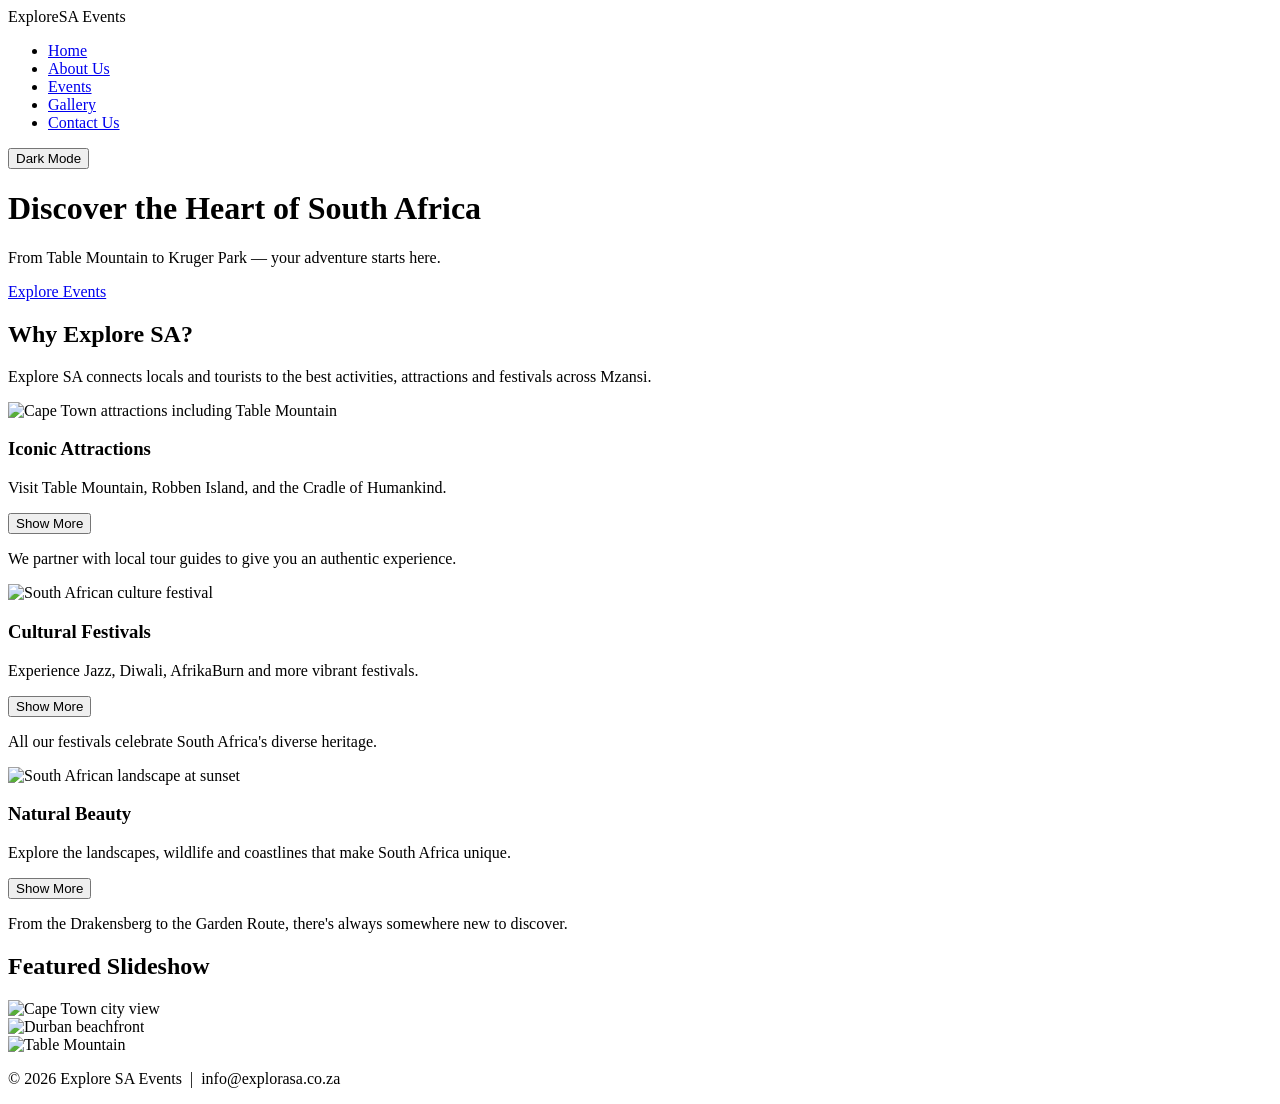
==== index.html @ bfb9ab75 "Added the missing index.html file" ====
<!DOCTYPE html>
<html lang="en">
<head>
  <meta charset="UTF-8">
  <meta name="viewport" content="width=device-width, initial-scale=1.0">
  <title>Home - Explore SA Events</title>
  <link rel="stylesheet" href="css/style.css">
</head>
<body id="home">

  <header class="site-header">
    <div class="container nav-flex">
      <div class="logo">Explore<span>SA</span> Events</div>
      <nav aria-label="Main navigation">
        <ul>
          <li><a href="index.html" class="active">Home</a></li>
          <li><a href="about.html">About Us</a></li>
          <li><a href="events.html">Events</a></li>
          <li><a href="gallery.html">Gallery</a></li>
          <li><a href="contact.html">Contact Us</a></li>
        </ul>
      </nav>
      <button id="darkModeToggle" class="btn btn-dark-toggle" type="button">Dark Mode</button>
    </div>
  </header>

  <div class="hero">
    <div class="container">
      <h1>Discover the Heart of South Africa</h1>
      <p>From Table Mountain to Kruger Park &mdash; your adventure starts here.</p>
      <a href="events.html" class="btn btn-primary">Explore Events</a>
    </div>
  </div>

  <main>
    <section class="section">
      <div class="container">
        <h2>Why Explore SA?</h2>
        <p>Explore SA connects locals and tourists to the best activities, attractions and festivals across Mzansi.</p>

        <div class="card-grid">
          <article class="card">
            <img src="https://images.unsplash.com/photo-1516026672322-bc52d61a55e5?q=80&w=600" alt="Cape Town attractions including Table Mountain">
            <div class="card-body">
              <h3>Iconic Attractions</h3>
              <p>Visit Table Mountain, Robben Island, and the Cradle of Humankind.</p>
              <button class="btn toggleBtn" data-target="info1" type="button">Show More</button>
              <p id="info1" class="hidden">We partner with local tour guides to give you an authentic experience.</p>
            </div>
          </article>

          <article class="card">
            <img src="https://images.unsplash.com/photo-1523805009345-7448845a9e53?q=80&w=600" alt="South African culture festival">
            <div class="card-body">
              <h3>Cultural Festivals</h3>
              <p>Experience Jazz, Diwali, AfrikaBurn and more vibrant festivals.</p>
              <button class="btn toggleBtn" data-target="info2" type="button">Show More</button>
              <p id="info2" class="hidden">All our festivals celebrate South Africa's diverse heritage.</p>
            </div>
          </article>

          <article class="card">
            <img src="https://images.unsplash.com/photo-1484318571209-661cf29a69c3?q=80&w=600" alt="South African landscape at sunset">
            <div class="card-body">
              <h3>Natural Beauty</h3>
              <p>Explore the landscapes, wildlife and coastlines that make South Africa unique.</p>
              <button class="btn toggleBtn" data-target="info3" type="button">Show More</button>
              <p id="info3" class="hidden">From the Drakensberg to the Garden Route, there's always somewhere new to discover.</p>
            </div>
          </article>
        </div>
      </div>
    </section>

    <section class="section section-alt">
      <div class="container">
        <h2>Featured Slideshow</h2>
        <div class="slideshow" id="slideshow">
          <div class="slide"><img src="https://images.unsplash.com/photo-1576485290814-1c72c0e5d217?q=80&w=800" alt="Cape Town city view"></div>
          <div class="slide"><img src="https://images.unsplash.com/photo-1504609773096-104ff2c73ba4?q=80&w=800" alt="Durban beachfront"></div>
          <div class="slide"><img src="https://images.unsplash.com/photo-1516026672322-bc52d61a55e5?q=80&w=800" alt="Table Mountain"></div>
        </div>
      </div>
    </section>
  </main>

  <footer class="site-footer">
    <div class="container">
      <p>&copy; 2026 Explore SA Events &nbsp;|&nbsp; info@explorasa.co.za</p>
      <p id="dateTime"></p>
    </div>
  </footer>

  <script src="js/script.js"></script>
</body>
</html>
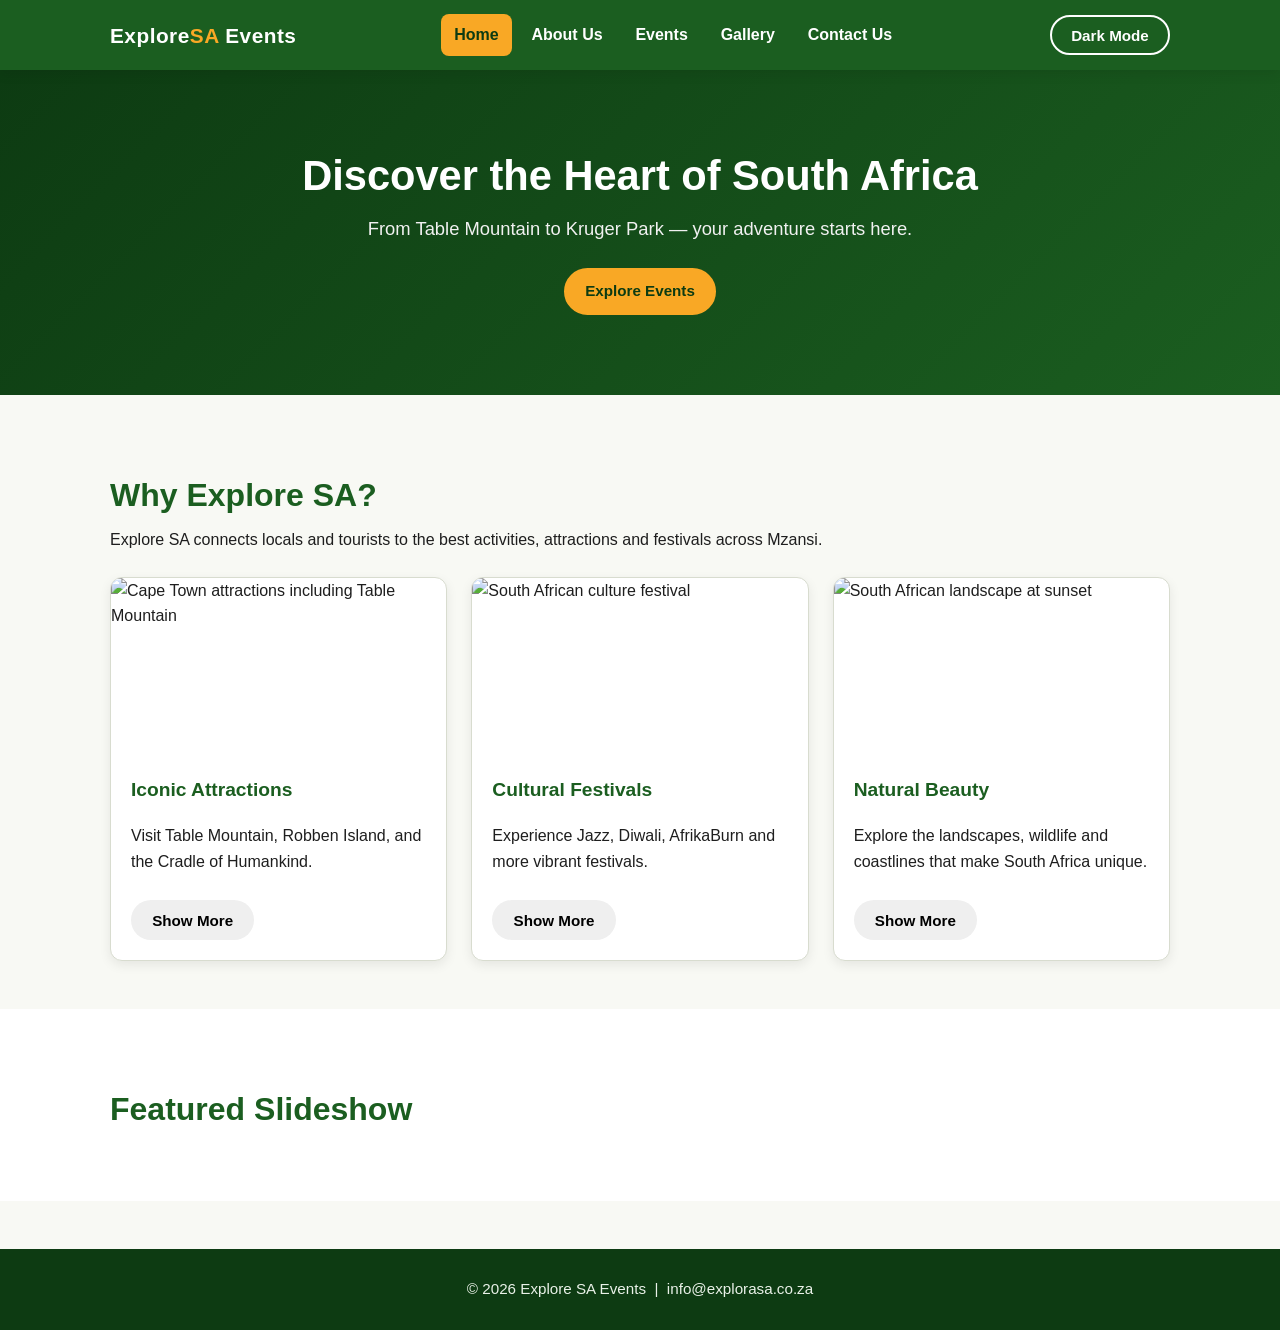
==== commit b5af8a7a: "Finished styles.css file and made a few adjustments to the html files regarding the pictures" ====
--- a/index.html
+++ b/index.html
@@ -40,7 +40,7 @@
 
         <div class="card-grid">
           <article class="card">
-            <img src="https://images.unsplash.com/photo-1516026672322-bc52d61a55e5?q=80&w=600" alt="Cape Town attractions including Table Mountain">
+            <img src="https://images.unsplash.com/photo-1580060839134-75a5edca2e99?ixlib=rb-4.0.3&auto=format&fit=crop&w=600&q=80"" alt="Cape Town attractions including Table Mountain">
             <div class="card-body">
               <h3>Iconic Attractions</h3>
               <p>Visit Table Mountain, Robben Island, and the Cradle of Humankind.</p>
@@ -78,7 +78,7 @@
         <div class="slideshow" id="slideshow">
           <div class="slide"><img src="https://images.unsplash.com/photo-1576485290814-1c72c0e5d217?q=80&w=800" alt="Cape Town city view"></div>
           <div class="slide"><img src="https://images.unsplash.com/photo-1504609773096-104ff2c73ba4?q=80&w=800" alt="Durban beachfront"></div>
-          <div class="slide"><img src="https://images.unsplash.com/photo-1516026672322-bc52d61a55e5?q=80&w=800" alt="Table Mountain"></div>
+          <div class="slide"><img src="https://images.unsplash.com/photo-1580060839134-75a5edca2e99?ixlib=rb-4.0.3&auto=format&fit=crop&w=800&q=80" alt="Table Mountain"></div>
         </div>
       </div>
     </section>
--- a/css/style.css
+++ b/css/style.css
@@ -0,0 +1,411 @@
+
+/* ---------- CSS Variables ---------- */
+:root {
+  --color-primary: #1b5e20;
+  --color-primary-dark: #0d3b12;
+  --color-accent: #f9a825;
+  --color-accent-dark: #c17900;
+  --color-bg: #f8f9f4;
+  --color-surface: #ffffff;
+  --color-text: #1e1e1e;
+  --color-text-muted: #555;
+  --color-border: #d8dccf;
+  --color-error: #c62828;
+  --color-success: #2e7d32;
+  --radius: 12px;
+  --shadow: 0 4px 12px rgba(0,0,0,0.08);
+  --font-body: Calibri, "Segoe UI", Arial, sans-serif;
+  --max-width: 1100px;
+}
+
+/* ---------- Dark mode ---------- */
+body.dark-mode {
+  --color-bg: #121712;
+  --color-surface: #1e241e;
+  --color-text: #eef2ea;
+  --color-text-muted: #b9c0b3;
+  --color-border: #3a423a;
+  --color-primary: #4caf50;
+  --color-primary-dark: #2e7d32;
+}
+
+/* ---------- Reset / Base ---------- */
+* { box-sizing: border-box; margin: 0; padding: 0; }
+html { scroll-behavior: smooth; }
+body {
+  font-family: var(--font-body);
+  font-size: 16px;
+  line-height: 1.6;
+  color: var(--color-text);
+  background-color: var(--color-bg);
+  transition: background-color 0.3s, color 0.3s;
+}
+
+.container {
+  width: 100%;
+  max-width: var(--max-width);
+  margin: 0 auto;
+  padding: 0 1.25rem;
+}
+
+h1, h2, h3 {
+  color: var(--color-primary);
+  line-height: 1.25;
+  margin-bottom: 0.75rem;
+}
+h1 { font-size: clamp(1.8rem, 4vw, 2.6rem); }
+h2 { font-size: clamp(1.4rem, 3vw, 2rem); margin-top: 2rem; }
+h3 { font-size: 1.2rem; }
+p { margin-bottom: 1rem; }
+a { color: var(--color-primary); text-decoration: none; }
+a:hover, a:focus { color: var(--color-accent-dark); text-decoration: underline; }
+img { max-width: 100%; display: block; }
+
+/* ---------- Header / Navigation ---------- */
+.site-header {
+  background-color: var(--color-primary);
+  color: #fff;
+  box-shadow: var(--shadow);
+  position: sticky;
+  top: 0;
+  z-index: 100;
+}
+
+.nav-flex {
+  display: flex;
+  align-items: center;
+  justify-content: space-between;
+  gap: 1rem;
+  padding: 0.9rem 1.25rem;
+  flex-wrap: wrap;
+}
+
+.logo {
+  font-size: 1.3rem;
+  font-weight: 700;
+  color: #fff;
+  letter-spacing: 0.5px;
+}
+.logo span { color: var(--color-accent); }
+
+.site-header nav ul {
+  list-style: none;
+  display: flex;
+  gap: 0.35rem;
+  flex-wrap: wrap;
+}
+.site-header nav a {
+  display: inline-block;
+  padding: 0.5rem 0.85rem;
+  color: #fff;
+  border-radius: 8px;
+  font-weight: 600;
+  transition: background-color 0.25s, color 0.25s;
+}
+.site-header nav a:hover,
+.site-header nav a:focus {
+  background-color: var(--color-accent);
+  color: var(--color-primary-dark);
+  text-decoration: none;
+}
+.site-header nav a.active {
+  background-color: var(--color-accent);
+  color: var(--color-primary-dark);
+}
+
+/* ---------- Buttons ---------- */
+.btn {
+  display: inline-block;
+  padding: 0.6rem 1.2rem;
+  border: 2px solid transparent;
+  border-radius: 999px;
+  font-family: inherit;
+  font-size: 0.95rem;
+  font-weight: 700;
+  cursor: pointer;
+  transition: transform 0.15s, background-color 0.25s, color 0.25s, border-color 0.25s;
+}
+.btn:hover { transform: translateY(-2px); }
+.btn:active { transform: translateY(0); }
+
+.btn-primary {
+  background-color: var(--color-accent);
+  color: var(--color-primary-dark);
+  border-color: var(--color-accent);
+}
+.btn-primary:hover { background-color: var(--color-accent-dark); border-color: var(--color-accent-dark); }
+
+.btn-dark-toggle {
+  background-color: transparent;
+  color: #fff;
+  border-color: #fff;
+}
+.btn-dark-toggle:hover { background-color: #fff; color: var(--color-primary); }
+
+/* ---------- Hero ---------- */
+.hero {
+  background: linear-gradient(135deg, var(--color-primary-dark), var(--color-primary)),
+              url("https://images.unsplash.com/photo-1580060839134-75a5edca2e99?ixlib=rb-4.0.3&auto=format&fit=crop&w=1600&q=80") center/cover;
+  background-blend-mode: multiply;
+  color: #fff;
+  padding: 5rem 0;
+  text-align: center;
+}
+.hero h1 { color: #fff; }
+.hero p { font-size: 1.15rem; color: #f1f1f1; margin-bottom: 1.5rem; }
+.hero .btn-primary { background-color: var(--color-accent); color: var(--color-primary-dark); }
+
+/* ---------- Sections ---------- */
+.section { padding: 3rem 0; }
+.section-alt { background-color: var(--color-surface); }
+
+/* ---------- Cards ---------- */
+.card-grid {
+  display: grid;
+  grid-template-columns: repeat(auto-fit, minmax(260px, 1fr));
+  gap: 1.5rem;
+  margin-top: 1.5rem;
+}
+.card {
+  background-color: var(--color-surface);
+  border: 1px solid var(--color-border);
+  border-radius: var(--radius);
+  overflow: hidden;
+  box-shadow: var(--shadow);
+  display: flex;
+  flex-direction: column;
+  transition: transform 0.2s, box-shadow 0.2s;
+}
+.card:hover { transform: translateY(-4px); box-shadow: 0 8px 20px rgba(0,0,0,0.12); }
+.card img { width: 100%; height: 180px; object-fit: cover; }
+.card-body { padding: 1.25rem; display: flex; flex-direction: column; gap: 0.6rem; }
+.card-body .btn { align-self: flex-start; margin-top: auto; }
+.hidden { display: none; }
+
+/* ---------- Slideshow ---------- */
+.slideshow {
+  position: relative;
+  max-width: 800px;
+  margin: 1.5rem auto 0;
+  border-radius: var(--radius);
+  overflow: hidden;
+  box-shadow: var(--shadow);
+}
+.slideshow .slide { display: none; }
+.slideshow .slide.active { display: block; }
+.slideshow img { width: 100%; height: 380px; object-fit: cover; }
+
+/* ---------- Events table ---------- */
+.table-wrapper { overflow-x: auto; margin: 1.5rem 0; }
+.events-table {
+  width: 100%;
+  border-collapse: collapse;
+  background-color: var(--color-surface);
+  border: 1px solid var(--color-border);
+  border-radius: var(--radius);
+  overflow: hidden;
+  box-shadow: var(--shadow);
+}
+.events-table caption {
+  caption-side: top;
+  font-weight: 700;
+  padding: 0.75rem;
+  color: var(--color-text-muted);
+  font-size: 0.95rem;
+}
+.events-table th, .events-table td {
+  padding: 0.85rem 1rem;
+  text-align: left;
+  border-bottom: 1px solid var(--color-border);
+}
+.events-table thead th {
+  background-color: var(--color-primary);
+  color: #fff;
+  font-weight: 700;
+  letter-spacing: 0.3px;
+}
+.events-table tbody tr:nth-child(even) { background-color: rgba(27, 94, 32, 0.05); }
+.events-table tbody tr:hover { background-color: rgba(249, 168, 37, 0.15); }
+
+/* ---------- Calculator ---------- */
+.calc-box {
+  background-color: var(--color-surface);
+  border: 1px solid var(--color-border);
+  border-left: 6px solid var(--color-accent);
+  border-radius: var(--radius);
+  padding: 1.5rem;
+  margin: 2rem 0;
+  box-shadow: var(--shadow);
+  display: grid;
+  gap: 0.75rem;
+  max-width: 480px;
+}
+.calc-box label { font-weight: 600; }
+.calc-box input,
+.calc-box select {
+  width: 100%;
+  padding: 0.65rem 0.8rem;
+  border: 1px solid var(--color-border);
+  border-radius: 8px;
+  font-family: inherit;
+  font-size: 1rem;
+  background-color: #fff;
+}
+.calc-box input:focus,
+.calc-box select:focus {
+  outline: 2px solid var(--color-accent);
+  outline-offset: 1px;
+}
+#calcResult {
+  font-weight: 700;
+  color: var(--color-primary);
+  margin-top: 0.5rem;
+  min-height: 1.5em;
+}
+
+/* ---------- Map / video wrappers ---------- */
+.map-wrapper, .video-wrapper { margin-top: 2rem; }
+.map-wrapper iframe, .video-wrapper iframe {
+  width: 100%;
+  border: 0;
+  border-radius: var(--radius);
+  box-shadow: var(--shadow);
+  margin-top: 1rem;
+}
+
+/* ---------- Gallery ---------- */
+.preview-wrapper { text-align: center; margin: 2rem 0; }
+#previewImage {
+  width: 100%;
+  max-width: 700px;
+  height: 400px;
+  object-fit: cover;
+  border-radius: var(--radius);
+  box-shadow: var(--shadow);
+  margin: 0 auto;
+}
+.gallery-grid {
+  display: grid;
+  grid-template-columns: repeat(auto-fit, minmax(180px, 1fr));
+  gap: 1rem;
+  margin-top: 1rem;
+}
+.gallery-grid img {
+  width: 100%;
+  height: 170px;
+  object-fit: cover;
+  border-radius: 10px;
+  cursor: pointer;
+  border: 3px solid transparent;
+  transition: transform 0.2s, border-color 0.2s;
+}
+.gallery-grid img:hover,
+.gallery-grid img:focus {
+  transform: scale(1.04);
+  border-color: var(--color-accent);
+  outline: none;
+}
+
+/* ---------- Contact page ---------- */
+.contact-layout {
+  display: grid;
+  grid-template-columns: 2fr 1fr;
+  gap: 2rem;
+  margin-top: 1.5rem;
+}
+#contactForm {
+  background-color: var(--color-surface);
+  border: 1px solid var(--color-border);
+  border-radius: var(--radius);
+  padding: 1.75rem;
+  box-shadow: var(--shadow);
+}
+.form-group {
+  margin-bottom: 1.1rem;
+  display: flex;
+  flex-direction: column;
+  gap: 0.35rem;
+}
+.form-group label { font-weight: 600; }
+.required { color: var(--color-error); }
+.form-group input,
+.form-group textarea {
+  width: 100%;
+  padding: 0.7rem 0.85rem;
+  border: 1px solid var(--color-border);
+  border-radius: 8px;
+  font-family: inherit;
+  font-size: 1rem;
+  background-color: #fff;
+  transition: border-color 0.2s, box-shadow 0.2s;
+}
+.form-group input:focus,
+.form-group textarea:focus {
+  outline: none;
+  border-color: var(--color-accent);
+  box-shadow: 0 0 0 3px rgba(249, 168, 37, 0.25);
+}
+.form-group input.invalid,
+.form-group textarea.invalid {
+  border-color: var(--color-error);
+  box-shadow: 0 0 0 3px rgba(198, 40, 40, 0.15);
+}
+.form-errors {
+  margin-top: 1rem;
+  color: var(--color-error);
+  font-weight: 600;
+}
+.form-errors ul { margin-left: 1.2rem; }
+.form-success {
+  margin-top: 1rem;
+  color: var(--color-success);
+  font-weight: 600;
+}
+.contact-info {
+  background-color: var(--color-surface);
+  border: 1px solid var(--color-border);
+  border-radius: var(--radius);
+  padding: 1.75rem;
+  box-shadow: var(--shadow);
+}
+.contact-info iframe {
+  width: 100%;
+  border: 0;
+  border-radius: 8px;
+  margin-top: 1rem;
+}
+
+/* ---------- Footer ---------- */
+.site-footer {
+  background-color: var(--color-primary-dark);
+  color: #e9f1e8;
+  text-align: center;
+  padding: 1.5rem 0;
+  margin-top: 3rem;
+  font-size: 0.95rem;
+}
+.site-footer p { margin: 0.25rem 0; }
+.site-footer #dateTime { color: var(--color-accent); font-size: 0.9rem; }
+
+/* ---------- Responsive ---------- */
+@media (max-width: 900px) {
+  .contact-layout { grid-template-columns: 1fr; }
+}
+
+@media (max-width: 720px) {
+  .nav-flex { flex-direction: column; align-items: flex-start; gap: 0.75rem; }
+  .site-header nav ul { justify-content: center; width: 100%; gap: 0.15rem; }
+  .site-header nav a { padding: 0.45rem 0.65rem; font-size: 0.9rem; }
+  .hero { padding: 3.5rem 0; }
+  .section { padding: 2rem 0; }
+  .gallery-grid { grid-template-columns: repeat(2, 1fr); }
+  #previewImage { height: 260px; }
+  .slideshow img { height: 240px; }
+  .calc-box { padding: 1.15rem; }
+  .events-table th, .events-table td { padding: 0.6rem 0.65rem; font-size: 0.9rem; }
+}
+
+@media (max-width: 420px) {
+  .gallery-grid { grid-template-columns: 1fr; }
+  .card-grid { grid-template-columns: 1fr; }
+}
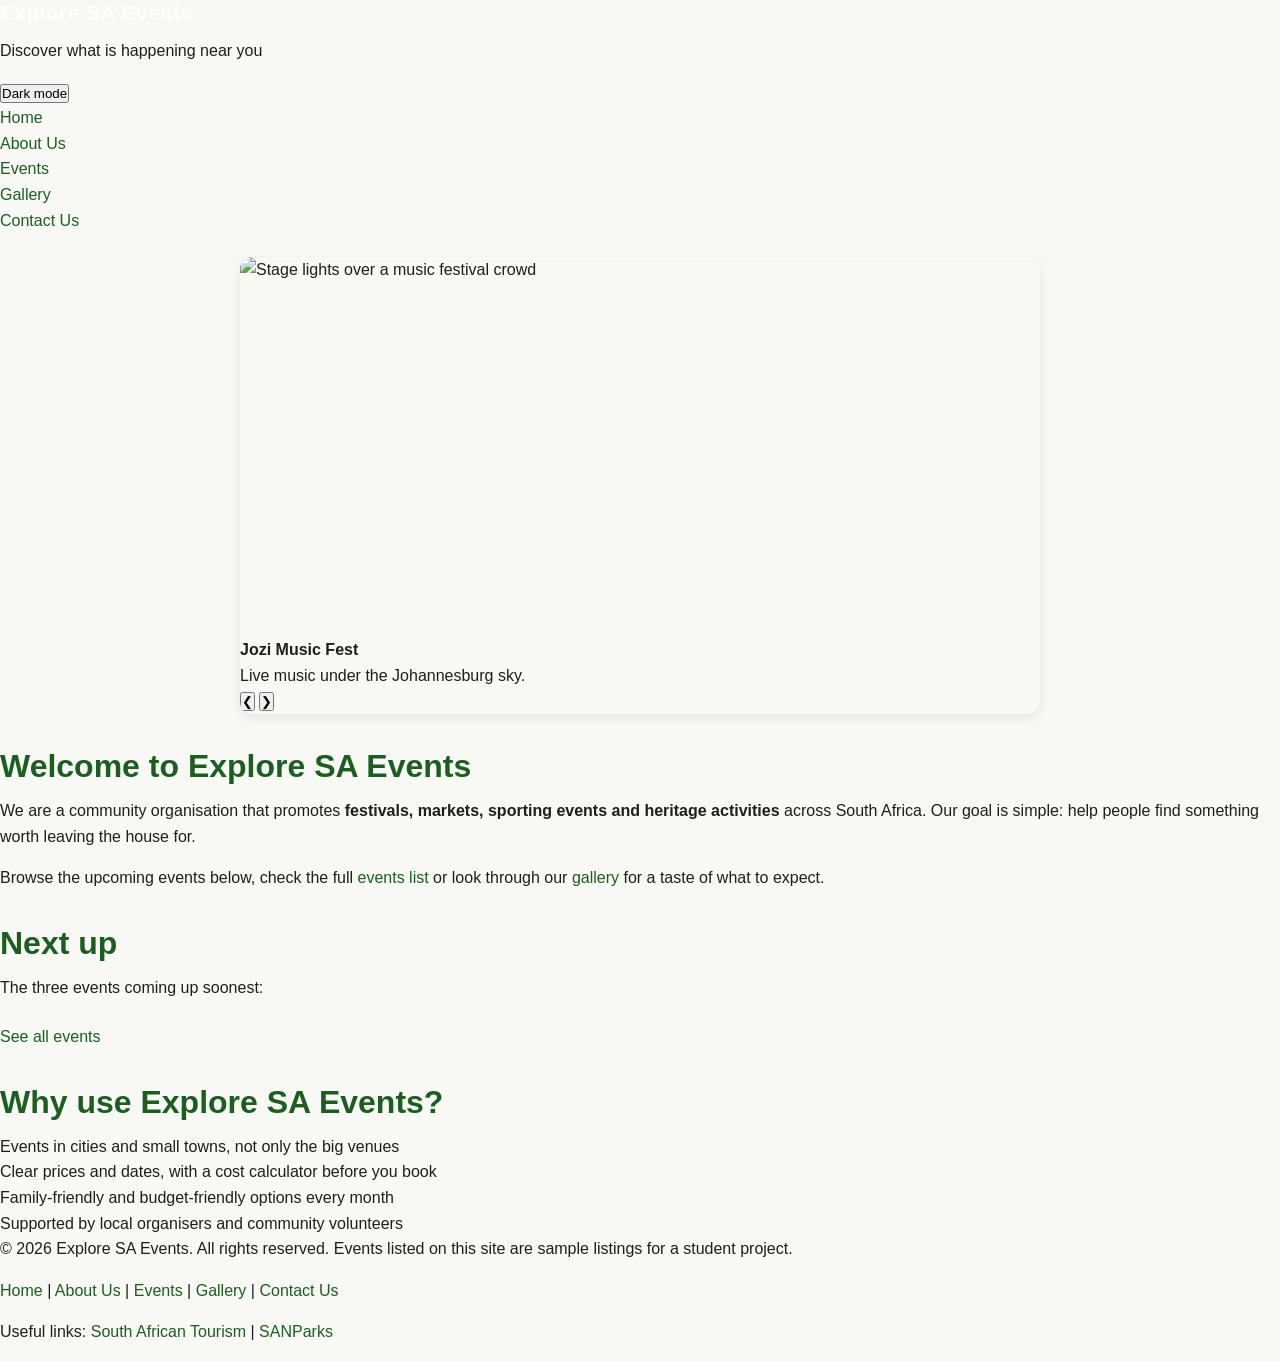
==== commit 1bcddab0: "Updated index.html with working darkmode toggle, live countdown & date shown. Edited footer with use" ====
--- a/index.html
+++ b/index.html
@@ -3,94 +3,89 @@
 <head>
   <meta charset="UTF-8">
   <meta name="viewport" content="width=device-width, initial-scale=1.0">
-  <title>Home - Explore SA Events</title>
+  <meta name="description" content="Explore SA Events promotes festivals, markets, sport and heritage events across South Africa.">
+  <title>Home | Explore SA Events</title>
   <link rel="stylesheet" href="css/style.css">
+  <script src="js/script.js" defer></script>
 </head>
-<body id="home">
-
-  <header class="site-header">
-    <div class="container nav-flex">
-      <div class="logo">Explore<span>SA</span> Events</div>
-      <nav aria-label="Main navigation">
-        <ul>
-          <li><a href="index.html" class="active">Home</a></li>
+<body class="home">
+  <header id="site-header">
+    <div class="header-top">
+      <div class="brand">
+        <h1 class="logo">Explore SA Events</h1>
+        <p class="tagline">Discover what is happening near you</p>
+      </div>
+      <div class="header-tools">
+        <p id="datetime" aria-live="off"></p>
+        <button type="button" id="theme-toggle" aria-pressed="false">Dark mode</button>
+      </div>
+    </div>
+    <nav aria-label="Main navigation">
+      <ul>
+          <li><a href="index.html" class="active" aria-current="page">Home</a></li>
           <li><a href="about.html">About Us</a></li>
           <li><a href="events.html">Events</a></li>
           <li><a href="gallery.html">Gallery</a></li>
           <li><a href="contact.html">Contact Us</a></li>
-        </ul>
-      </nav>
-      <button id="darkModeToggle" class="btn btn-dark-toggle" type="button">Dark Mode</button>
-    </div>
+      </ul>
+    </nav>
   </header>
 
-  <div class="hero">
-    <div class="container">
-      <h1>Discover the Heart of South Africa</h1>
-      <p>From Table Mountain to Kruger Park &mdash; your adventure starts here.</p>
-      <a href="events.html" class="btn btn-primary">Explore Events</a>
-    </div>
-  </div>
-
-  <main>
-    <section class="section">
-      <div class="container">
-        <h2>Why Explore SA?</h2>
-        <p>Explore SA connects locals and tourists to the best activities, attractions and festivals across Mzansi.</p>
-
-        <div class="card-grid">
-          <article class="card">
-            <img src="https://images.unsplash.com/photo-1580060839134-75a5edca2e99?ixlib=rb-4.0.3&auto=format&fit=crop&w=600&q=80"" alt="Cape Town attractions including Table Mountain">
-            <div class="card-body">
-              <h3>Iconic Attractions</h3>
-              <p>Visit Table Mountain, Robben Island, and the Cradle of Humankind.</p>
-              <button class="btn toggleBtn" data-target="info1" type="button">Show More</button>
-              <p id="info1" class="hidden">We partner with local tour guides to give you an authentic experience.</p>
-            </div>
-          </article>
-
-          <article class="card">
-            <img src="https://images.unsplash.com/photo-1523805009345-7448845a9e53?q=80&w=600" alt="South African culture festival">
-            <div class="card-body">
-              <h3>Cultural Festivals</h3>
-              <p>Experience Jazz, Diwali, AfrikaBurn and more vibrant festivals.</p>
-              <button class="btn toggleBtn" data-target="info2" type="button">Show More</button>
-              <p id="info2" class="hidden">All our festivals celebrate South Africa's diverse heritage.</p>
-            </div>
-          </article>
-
-          <article class="card">
-            <img src="https://images.unsplash.com/photo-1484318571209-661cf29a69c3?q=80&w=600" alt="South African landscape at sunset">
-            <div class="card-body">
-              <h3>Natural Beauty</h3>
-              <p>Explore the landscapes, wildlife and coastlines that make South Africa unique.</p>
-              <button class="btn toggleBtn" data-target="info3" type="button">Show More</button>
-              <p id="info3" class="hidden">From the Drakensberg to the Garden Route, there's always somewhere new to discover.</p>
-            </div>
-          </article>
-        </div>
+  <main id="content">
+    <section class="slideshow" id="slideshow" aria-label="Featured events slideshow">
+      <div class="slides">
+        <figure class="slide active">
+          <img src="images/jozi-music-fest.jpg" alt="Stage lights over a music festival crowd">
+          <figcaption><strong>Jozi Music Fest</strong><br>Live music under the Johannesburg sky.</figcaption>
+        </figure>
+        <figure class="slide">
+          <img src="images/food-festival.jpg" alt="Colourful food market stalls with string lights">
+          <figcaption><strong>Cape Town Food Market Festival</strong><br>Local flavours from over fifty stalls.</figcaption>
+        </figure>
+        <figure class="slide">
+          <img src="images/stargazing.jpg" alt="Stars over the Karoo with a telescope">
+          <figcaption><strong>Karoo Stargazing Night</strong><br>See the Milky Way far from city lights.</figcaption>
+        </figure>
       </div>
+      <button type="button" class="slide-btn prev" id="prev-slide" aria-label="Previous slide">&#10094;</button>
+      <button type="button" class="slide-btn next" id="next-slide" aria-label="Next slide">&#10095;</button>
+      <div class="dots" id="slide-dots"></div>
     </section>
 
-    <section class="section section-alt">
-      <div class="container">
-        <h2>Featured Slideshow</h2>
-        <div class="slideshow" id="slideshow">
-          <div class="slide"><img src="https://images.unsplash.com/photo-1576485290814-1c72c0e5d217?q=80&w=800" alt="Cape Town city view"></div>
-          <div class="slide"><img src="https://images.unsplash.com/photo-1504609773096-104ff2c73ba4?q=80&w=800" alt="Durban beachfront"></div>
-          <div class="slide"><img src="https://images.unsplash.com/photo-1580060839134-75a5edca2e99?ixlib=rb-4.0.3&auto=format&fit=crop&w=800&q=80" alt="Table Mountain"></div>
-        </div>
-      </div>
+    <section class="panel intro">
+      <h2>Welcome to Explore SA Events</h2>
+      <p>We are a community organisation that promotes <strong>festivals, markets, sporting events and heritage activities</strong> across South Africa. Our goal is simple: help people find something worth leaving the house for.</p>
+      <p>Browse the upcoming events below, check the full <a href="events.html">events list</a> or look through our <a href="gallery.html">gallery</a> for a taste of what to expect.</p>
+    </section>
+
+    <section class="panel">
+      <h2>Next up</h2>
+      <p>The three events coming up soonest:</p>
+      <div id="upcoming-list" class="card-grid"></div>
+      <p class="center"><a class="button" href="events.html">See all events</a></p>
+    </section>
+
+    <section class="panel">
+      <h2>Why use Explore SA Events?</h2>
+      <ul class="tick-list">
+        <li>Events in cities and small towns, not only the big venues</li>
+        <li>Clear prices and dates, with a cost calculator before you book</li>
+        <li>Family-friendly and budget-friendly options every month</li>
+        <li>Supported by local organisers and community volunteers</li>
+      </ul>
     </section>
   </main>
 
-  <footer class="site-footer">
-    <div class="container">
-      <p>&copy; 2026 Explore SA Events &nbsp;|&nbsp; info@explorasa.co.za</p>
-      <p id="dateTime"></p>
-    </div>
+  <footer id="site-footer">
+    <p>&copy; 2026 Explore SA Events. All rights reserved. Events listed on this site are sample listings for a student project.</p>
+    <p>
+      <a href="index.html">Home</a> | <a href="about.html">About Us</a> | <a href="events.html">Events</a> | <a href="gallery.html">Gallery</a> | <a href="contact.html">Contact Us</a>
+    </p>
+    <p>
+      Useful links:
+      <a href="https://www.southafrica.net" target="_blank" rel="noopener">South African Tourism</a> |
+      <a href="https://www.sanparks.org" target="_blank" rel="noopener">SANParks</a>
+    </p>
   </footer>
-
-  <script src="js/script.js"></script>
 </body>
-</html>+</html>
